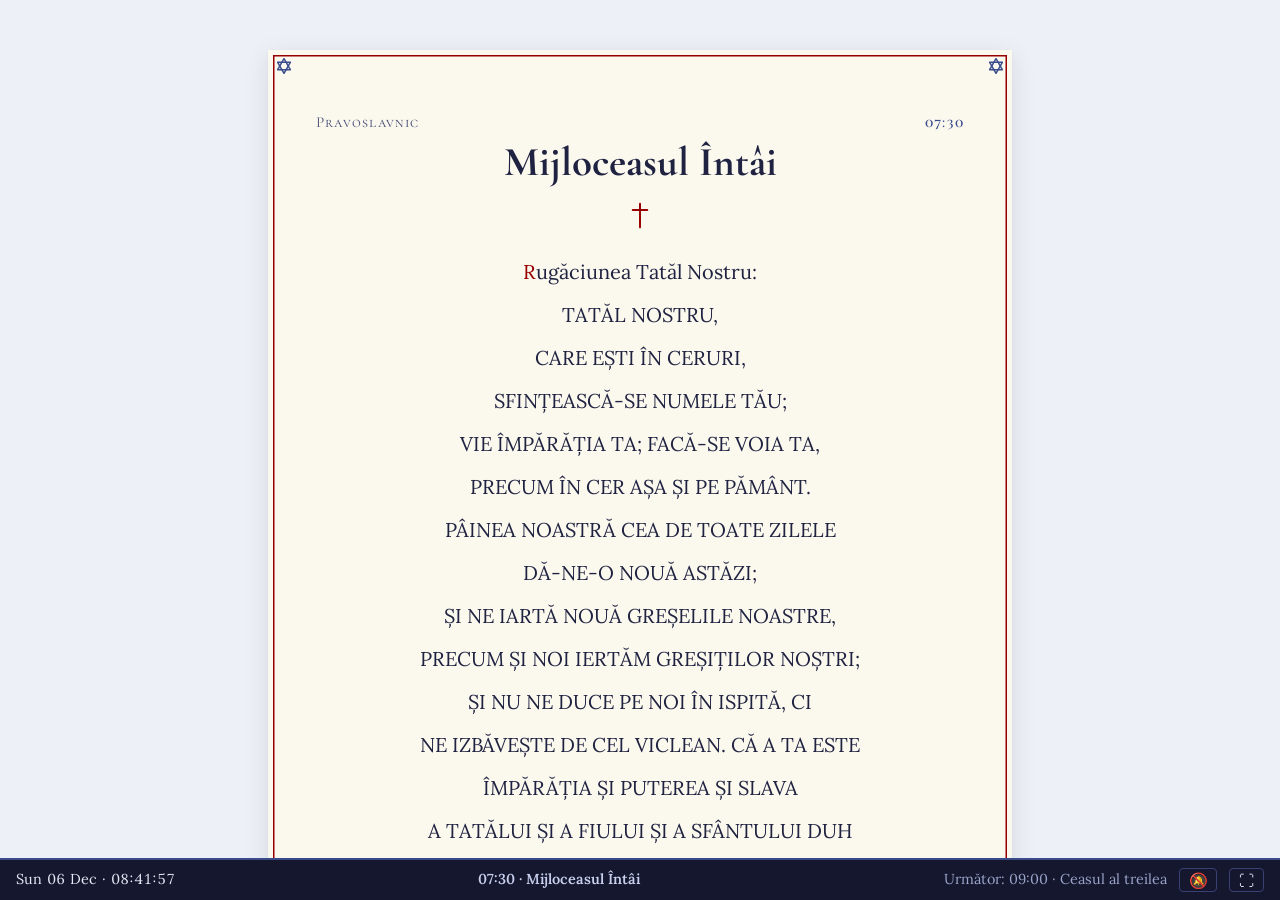
==== docs/index.html @ 3fd9be88 "Initial commit: Pravoslavnic prayer book player Built on the Ceaslovnic pipeline, sourced from a sin" ====
<!doctype html>
<html lang="ro">
<head>
  <meta charset="utf-8" />
  <meta name="viewport" content="width=device-width, initial-scale=1" />
  <meta name="theme-color" content="#3a4b8c" />
  <title>Pravoslavnic · Player</title>
  <link rel="manifest" href="manifest.webmanifest" />
  <link rel="apple-touch-icon" href="css/chi-rho.png" />
  <link rel="icon" href="css/chi-rho.png" />
  <link rel="preconnect" href="https://fonts.googleapis.com" />
  <link rel="preconnect" href="https://fonts.gstatic.com" crossorigin />
  <link href="https://fonts.googleapis.com/css2?family=Cormorant+Garamond:wght@500;600;700&family=Lora:ital,wght@0,400;0,500;1,400&display=swap" rel="stylesheet" />
  <link rel="stylesheet" href="css/styles.css" />
</head>
<body class="player">
  <main class="frame-wrap">
    <iframe id="player-frame"
            title="Pravoslavnic"
            src="about:blank"
            sandbox="allow-same-origin allow-scripts"
            referrerpolicy="no-referrer"></iframe>
  </main>

  <aside class="status-bar" role="status" aria-live="polite">
    <span class="status-cell status-now" id="status-now">—</span>
    <span class="status-cell status-slot" id="status-slot">—</span>
    <span class="status-cell status-next" id="status-next">—</span>
    <button id="install-btn" type="button" class="fs-btn" title="Instalează aplicația" hidden>⬇ Instalează</button>
    <button id="notif-btn" type="button" class="fs-btn" title="Activează notificările pentru fiecare ceas" aria-label="Activează notificările">🔕</button>
    <button id="fs-btn" type="button" class="fs-btn" title="Comutare ecran complet" aria-label="Comutare ecran complet">⛶</button>
  </aside>

  <script src="js/schedule.js"></script>
  <script src="js/player.js"></script>
</body>
</html>
---- docs/css/styles.css ----
/* === Tokens === */
:root {
  --bg:        #eef0f7;
  --paper:     #fbf8ee;
  --ink:       #1f2240;
  --ink-soft:  #4a5078;
  --accent:    #3a4b8c;       /* deep Byzantine indigo */
  --accent-2:  #6b7ec4;       /* lighter indigo */
  --rubric:    #980000;       /* liturgical rubric red (matches source docx) */
  --rule:      #c4cae6;
  --gold:      #d4af37;       /* available token (currently unused) */
  --shadow:    0 1px 2px rgba(30, 30, 60, 0.06), 0 6px 24px rgba(30, 30, 60, 0.10);
  /* Star of David outlined in accent indigo (#3a4b8c) — no fill, so the
     paper background shows through the triangles and the central hexagon.
     Reused as 4 corner ornaments via background-image on .page__inner. */
  --star: url("data:image/svg+xml;utf8,<svg xmlns='http://www.w3.org/2000/svg' viewBox='0 0 24 24'><g fill='none' stroke='%233a4b8c' stroke-width='2.2' stroke-linejoin='round'><polygon points='12,1 21.5,17.5 2.5,17.5'/><polygon points='21.5,6.5 12,23 2.5,6.5'/></g></svg>");
  --maxw:      62ch;
  --font-display: "Cormorant Garamond", "Garamond", "Times New Roman", serif;
  --font-body:    "Lora", "Georgia", "Times New Roman", serif;
}

* { box-sizing: border-box; }

html, body { margin: 0; padding: 0; }

body {
  background: var(--bg);
  color: var(--ink);
  font-family: var(--font-body);
  font-size: clamp(16px, 1.05vw + 12px, 20px);
  line-height: 1.65;
  -webkit-font-smoothing: antialiased;
  text-rendering: optimizeLegibility;
  /* Romanian-specific OpenType variants — gives î / â / ş / ţ the proper
     glyphs in fonts that ship a `locl` table for Romanian. Belt-and-braces
     with the <html lang="ro"> already on the page. */
  font-feature-settings: "locl" 1;
}

/* ====================================================================== */
/* Content pages                                                          */
/* ====================================================================== */

.page {
  min-height: 100vh;
  padding: clamp(1.25rem, 3vw, 3rem) clamp(1rem, 4vw, 2.5rem) 4rem;
  display: flex;
  flex-direction: column;
  align-items: center;
}

.page__inner {
  position: relative;
  width: 100%;
  max-width: var(--maxw);
  padding: clamp(2.5rem, 5.5vw, 3.75rem) clamp(1.75rem, 4.5vw, 3rem) clamp(2rem, 4vw, 2.75rem);
  margin: 0.75rem;
  /* Cream card with a rubric-red rule and a blue Star of David in each of
     the four corners. The paper inset masks the rubric inset's interior so
     only the 1.5px band between them shows as a red line. Stars are
     positioned inside the rule (8px from each edge) so the inset shadow
     doesn't clip them. */
  background-color: var(--paper);
  background-image: var(--star), var(--star), var(--star), var(--star);
  background-position:
    left 8px top 8px,
    right 8px top 8px,
    left 8px bottom 8px,
    right 8px bottom 8px;
  background-repeat: no-repeat;
  background-size: 16px 16px;
  box-shadow:
    inset 0 0 0 5px   var(--paper),
    inset 0 0 0 6.5px var(--rubric),
    var(--shadow);
}

@media (max-width: 720px) {
  .page__inner {
    padding: 1.5rem 1rem 1.25rem;
  }
}

.page__eyebrow {
  display: flex;
  justify-content: space-between;
  align-items: baseline;
  gap: 1rem;
  font-family: var(--font-display);
  font-variant: small-caps;
  letter-spacing: 0.08em;
  color: var(--ink-soft);
  font-size: 0.95rem;
  margin-bottom: 0.25rem;
}

.page__eyebrow .scheduled-time {
  color: var(--accent);
  font-weight: 600;
}

.page__title {
  font-family: var(--font-display);
  font-weight: 700;
  font-size: clamp(1.8rem, 1.2vw + 1.6rem, 2.6rem);
  line-height: 1.15;
  margin: 0 0 0.25rem;
  color: var(--ink);
  text-align: center;
}

.page__rule {
  width: 1.4rem;
  height: 1.8rem;
  background: center / contain no-repeat
    url("data:image/svg+xml;utf8,<svg xmlns='http://www.w3.org/2000/svg' viewBox='0 0 24 32'><g fill='none' stroke='%23980000' stroke-width='2.2' stroke-linecap='round'><line x1='12' y1='3' x2='12' y2='29'/><line x1='4' y1='10' x2='20' y2='10'/></g></svg>");
  border: 0;
  margin: 0.9rem auto 1.6rem;
}

.page__body h2 {
  font-family: var(--font-body);
  font-weight: 700;
  font-size: 1em;
  color: var(--accent);
  margin: 1em 0 0.3em;
  line-height: 1.4;
  text-align: center;
}
/* Inline .rubric spans inside an unclassified h2, or inside any liturgical-
   phrase class, should defer to the parent's colour AND weight — otherwise
   a stray `<span class="rubric">` in the source paints a blue doxology red
   or strips its bold weight (since .rubric pins font-weight: 500). */
.page__body h2 .rubric,
.page__body .trisagion .rubric,
.page__body .versicle .rubric,
.page__body .doxology .rubric,
.page__body .kyrie .rubric,
.page__body .psalm-heading .rubric,
.page__body .page-ending .rubric {
  color: inherit;
  font-weight: inherit;
}

.page__body h3 {
  font-family: var(--font-display);
  font-weight: 600;
  font-size: 1.18em;
  color: var(--ink-soft);
  margin: 0.8em 0 0.25em;
  line-height: 1.3;
}

.page__body p {
  margin: 0 0 0.5em;
  text-align: left;
  hyphens: none;
  text-wrap: pretty;        /* progressive enhancement on supporting browsers */
}

/* Alignment classes honour the source docx <w:jc> values. */
.page__body .align-center  { text-align: center; }
.page__body .align-justify { text-align: justify; hyphens: auto; }
.page__body .align-right   { text-align: right; }

/* Rubric (red) inline text — instructions, responses, prayer-name calls. */
.rubric {
  color: var(--rubric);
  font-weight: 500;
}

/* Liturgical-phrase classes pin font-size to 1em (body text size) so the
   same prayer reads at the same size regardless of whether the source docx
   wrapped it in <h2>, <h3> or <p>. The Trisagion / Kyrie / Doxology are
   prayer body text; the psalm heading is the only one that keeps the
   heading-sized 1.5em since it's a section title. */

/* Red, bold, centred, body-size — Trisagion + the "Dumnezeule milostivește-Te"
   versicle (both are short emphasised prayer lines with the same look). */
.page__body h2.trisagion,
.page__body h3.trisagion,
.page__body p.trisagion,
.page__body h2.versicle,
.page__body h3.versicle,
.page__body p.versicle {
  color: var(--rubric);
  font-family: var(--font-body);
  font-weight: 700;
  font-size: 1em;
  text-align: center;
}

/* Doxology ("Slavă Tatălui…") — accent-blue, bold, centred, body-size. */
.page__body h2.doxology,
.page__body h3.doxology,
.page__body p.doxology {
  color: var(--accent);
  font-family: var(--font-body);
  font-weight: 700;
  font-size: 1em;
  text-align: center;
}

/* Kyrie ("Doamne miluiește…") — red, bold, centred, body-size. */
.page__body h2.kyrie,
.page__body h3.kyrie,
.page__body p.kyrie {
  color: var(--rubric);
  font-family: var(--font-body);
  font-weight: 700;
  font-size: 1em;
  text-align: center;
}

/* Psalm headings ("Psalmul N") — red, bold, centred, heading-sized. */
.page__body h2.psalm-heading,
.page__body h3.psalm-heading,
.page__body p.psalm-heading {
  color: var(--rubric);
  font-weight: 700;
  font-size: 1.5em;
  text-align: center;
}

/* Page ending ("Sfârșitul …") — accent-blue, bold, centred. Added with a
   margin on top so it sits as a separate closing marker after the prayers. */
.page__body h2.page-ending,
.page__body h3.page-ending,
.page__body p.page-ending {
  color: var(--accent);
  font-family: var(--font-body);
  font-weight: 700;
  font-size: 1em;
  text-align: center;
  margin-top: 2em;
}

/* Liturgical phrases (trisagion / kyrie / doxology) usually appear as a tight
   sequence — pull whatever follows up close so they read as one block instead
   of being pushed apart by default heading top-margins. */
.page__body :is(p, h2, h3).trisagion     + :is(p, h2, h3),
.page__body :is(p, h2, h3).versicle      + :is(p, h2, h3),
.page__body :is(p, h2, h3).kyrie         + :is(p, h2, h3),
.page__body :is(p, h2, h3).doxology      + :is(p, h2, h3),
.page__body :is(p, h2, h3).psalm-heading + :is(p, h2, h3) {
  margin-top: 0.35em;
}

/* Drop cap on the first letter of each section's opening paragraph. */
/* Section-opening initial: a plain uppercase letter, just in rubric red. */
.dropcap {
  color: var(--rubric);
}

/* Chi-Rho Α–Ω medallion painted between the body and the nav. */
.page__footer-mark {
  display: block;
  width: 110px;
  height: 110px;
  margin: 2rem auto 1.25rem;
  background: center / contain no-repeat url("chi-rho.png");
}

.page__nav {
  display: flex;
  justify-content: space-between;
  align-items: center;
  gap: 0.5rem;
  margin-top: 0.5rem;
  font-family: var(--font-display);
  font-size: 0.95rem;
  color: var(--ink-soft);
}

.page__nav a {
  color: var(--accent);
  text-decoration: none;
  border-bottom: 1px dotted var(--rule);
}
.page__nav a:hover { border-bottom-color: var(--accent); }
.page__nav .spacer { flex: 1; }

@media (max-width: 540px) {
  .page { padding: 0.5rem 0.25rem 2rem; }
  .page__body p { font-size: 0.95rem; }
  .page__footer-mark { width: 84px; height: 84px; margin: 1.5rem auto 1rem; }
}

@media print {
  body { background: #fff; }
  .page__inner { box-shadow: none; }
  .page__nav { display: none; }
}

/* ====================================================================== */
/* Player chrome                                                           */
/* ====================================================================== */

body.player {
  height: 100vh;
  overflow: hidden;
  background: #14172e;
  display: flex;
  flex-direction: column;
}

.frame-wrap {
  flex: 1 1 auto;
  min-height: 0;
  background: var(--bg);
}

#player-frame {
  display: block;
  width: 100%;
  height: 100%;
  border: 0;
  background: var(--bg);
}

.status-bar {
  flex: 0 0 auto;
  display: flex;
  align-items: center;
  gap: 0.75rem;
  padding: 0.5rem 1rem;
  background: #14172e;
  color: #e5e8f5;
  font-family: var(--font-body);
  font-size: 0.9rem;
  border-top: 2px solid var(--accent);
}

.status-cell { white-space: nowrap; overflow: hidden; text-overflow: ellipsis; }
.status-now  { color: #e5e8f5; font-variant-numeric: tabular-nums; }
.status-slot { color: #c8d0ee; font-weight: 600; flex: 1; text-align: center; }
.status-next { color: #9aa3c8; }

.fs-btn {
  background: transparent;
  color: #e5e8f5;
  border: 1px solid #3a4072;
  border-radius: 4px;
  padding: 0.2rem 0.55rem;
  font-size: 0.95rem;
  cursor: pointer;
  line-height: 1;
}
.fs-btn:hover { background: #1f2347; }

@media (max-width: 540px) {
  .status-bar { flex-wrap: wrap; font-size: 0.82rem; gap: 0.4rem; padding: 0.4rem 0.6rem; }
  .status-slot { order: -1; flex-basis: 100%; text-align: left; }
  .status-next { font-size: 0.78rem; }
}
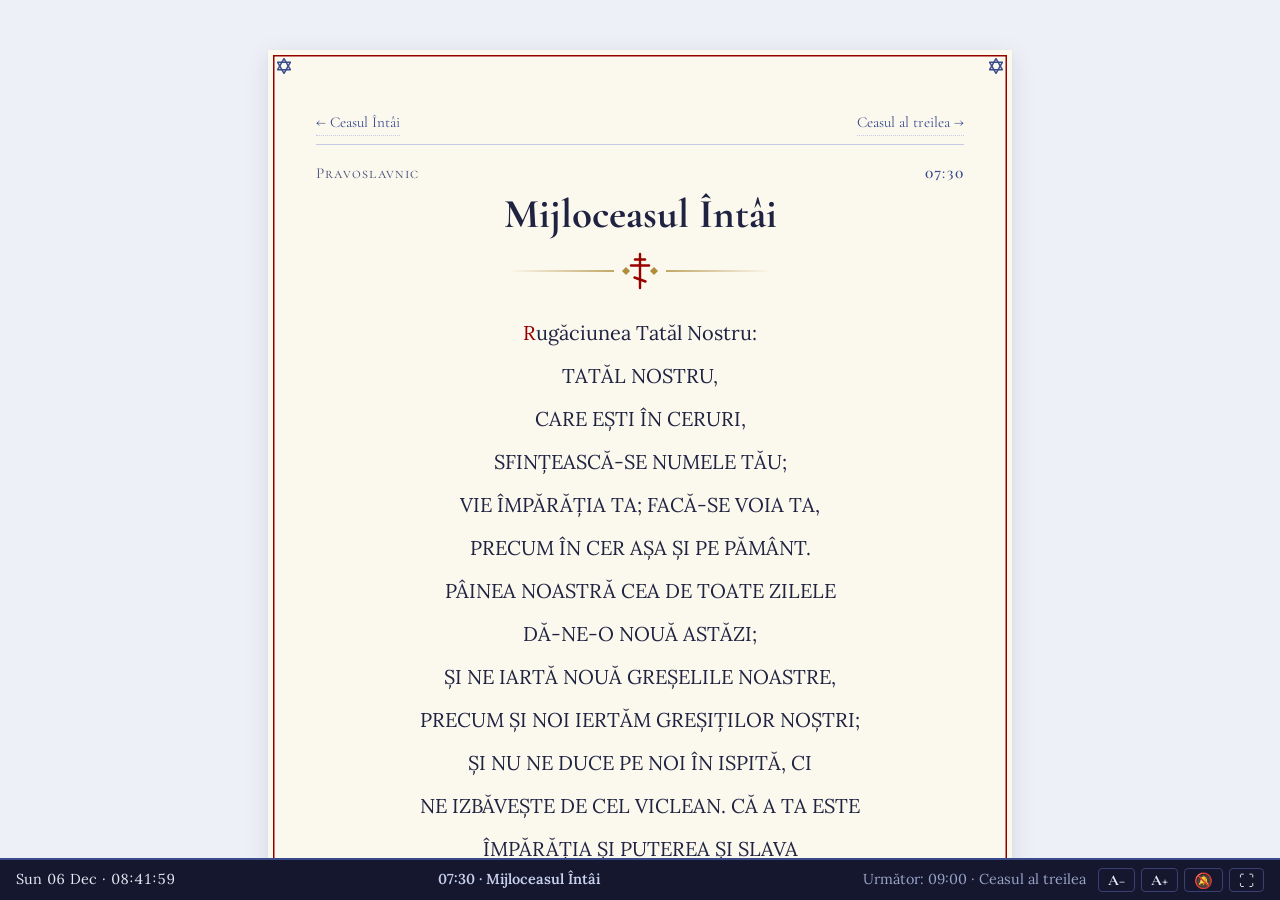
==== commit 5fc9e43c: "A−/A+ text size controls in the player Six steps from 85% to 175%, applied live to the open service " ====
--- a/docs/index.html
+++ b/docs/index.html
@@ -27,8 +27,12 @@
     <span class="status-cell status-slot" id="status-slot">—</span>
     <span class="status-cell status-next" id="status-next">—</span>
     <button id="install-btn" type="button" class="fs-btn" title="Instalează aplicația" hidden>⬇ Instalează</button>
-    <button id="notif-btn" type="button" class="fs-btn" title="Activează notificările pentru fiecare ceas" aria-label="Activează notificările">🔕</button>
-    <button id="fs-btn" type="button" class="fs-btn" title="Comutare ecran complet" aria-label="Comutare ecran complet">⛶</button>
+    <span class="status-buttons">
+      <button id="text-smaller" type="button" class="fs-btn text-btn" title="Text mai mic" aria-label="Text mai mic">A−</button>
+      <button id="text-larger" type="button" class="fs-btn text-btn" title="Text mai mare" aria-label="Text mai mare">A+</button>
+      <button id="notif-btn" type="button" class="fs-btn" title="Activează notificările pentru fiecare ceas" aria-label="Activează notificările">🔕</button>
+      <button id="fs-btn" type="button" class="fs-btn" title="Comutare ecran complet" aria-label="Comutare ecran complet">⛶</button>
+    </span>
   </aside>
 
   <script src="js/schedule.js"></script>
--- a/docs/css/styles.css
+++ b/docs/css/styles.css
@@ -15,6 +15,10 @@
      Reused as 4 corner ornaments via background-image on .page__inner. */
   --star: url("data:image/svg+xml;utf8,<svg xmlns='http://www.w3.org/2000/svg' viewBox='0 0 24 24'><g fill='none' stroke='%233a4b8c' stroke-width='2.2' stroke-linejoin='round'><polygon points='12,1 21.5,17.5 2.5,17.5'/><polygon points='21.5,6.5 12,23 2.5,6.5'/></g></svg>");
   --maxw:      62ch;
+  /* Reader's text size, set from the A−/A+ buttons (see player.js). Scales
+     both the body text and everything sized in rem on the content pages;
+     the player chrome never sets it, so the status bar stays put. */
+  --text-scale: 1;
   --font-display: "Cormorant Garamond", "Garamond", "Times New Roman", serif;
   --font-body:    "Lora", "Georgia", "Times New Roman", serif;
 }
@@ -22,12 +26,14 @@
 * { box-sizing: border-box; }
 
 html, body { margin: 0; padding: 0; }
+
+html { font-size: calc(100% * var(--text-scale)); }
 
 body {
   background: var(--bg);
   color: var(--ink);
   font-family: var(--font-body);
-  font-size: clamp(16px, 1.05vw + 12px, 20px);
+  font-size: calc(clamp(16px, 1.05vw + 12px, 20px) * var(--text-scale));
   line-height: 1.65;
   -webkit-font-smoothing: antialiased;
   text-rendering: optimizeLegibility;
@@ -109,11 +115,13 @@
   text-align: center;
 }
 
+/* Headpiece under the title: tapering gold rules with small lozenges,
+   flanking a rubric-red three-bar Orthodox cross. */
 .page__rule {
-  width: 1.4rem;
-  height: 1.8rem;
+  width: min(100%, 17rem);
+  height: 2.4rem;
   background: center / contain no-repeat
-    url("data:image/svg+xml;utf8,<svg xmlns='http://www.w3.org/2000/svg' viewBox='0 0 24 32'><g fill='none' stroke='%23980000' stroke-width='2.2' stroke-linecap='round'><line x1='12' y1='3' x2='12' y2='29'/><line x1='4' y1='10' x2='20' y2='10'/></g></svg>");
+    url("data:image/svg+xml;utf8,<svg xmlns='http://www.w3.org/2000/svg' viewBox='0 0 272 38'><defs><linearGradient id='l' x1='0' x2='1'><stop offset='0' stop-color='%23b08d3c' stop-opacity='0'/><stop offset='1' stop-color='%23b08d3c'/></linearGradient><linearGradient id='r' x1='1' x2='0'><stop offset='0' stop-color='%23b08d3c' stop-opacity='0'/><stop offset='1' stop-color='%23b08d3c'/></linearGradient></defs><rect x='4' y='18.25' width='106' height='1.5' fill='url(%23l)'/><rect x='162' y='18.25' width='106' height='1.5' fill='url(%23r)'/><g fill='%23b08d3c'><path d='M118 19 l4 -4 l4 4 l-4 4z'/><path d='M146 19 l4 -4 l4 4 l-4 4z'/></g><g stroke='%23980000' stroke-width='2.4' stroke-linecap='round'><line x1='136' y1='2' x2='136' y2='36'/><line x1='131' y1='7.5' x2='141' y2='7.5'/><line x1='127' y1='13.5' x2='145' y2='13.5'/><line x1='130.5' y1='25.5' x2='141.5' y2='29.5'/></g></svg>");
   border: 0;
   margin: 0.9rem auto 1.6rem;
 }
@@ -279,6 +287,11 @@
 }
 .page__nav a:hover { border-bottom-color: var(--accent); }
 .page__nav .spacer { flex: 1; }
+.page__nav--top {
+  margin: 0 0 1rem;
+  padding-bottom: 0.5rem;
+  border-bottom: 1px solid var(--rule);
+}
 
 @media (max-width: 540px) {
   .page { padding: 0.5rem 0.25rem 2rem; }
@@ -347,6 +360,10 @@
   line-height: 1;
 }
 .fs-btn:hover { background: #1f2347; }
+.fs-btn:disabled { opacity: 0.35; cursor: default; background: transparent; }
+.text-btn { font-family: var(--font-display); font-weight: 700; min-width: 2.1rem; }
+/* Text-size, notification and fullscreen buttons wrap as one group. */
+.status-buttons { display: inline-flex; gap: 0.4rem; flex: 0 0 auto; }
 
 @media (max-width: 540px) {
   .status-bar { flex-wrap: wrap; font-size: 0.82rem; gap: 0.4rem; padding: 0.4rem 0.6rem; }
